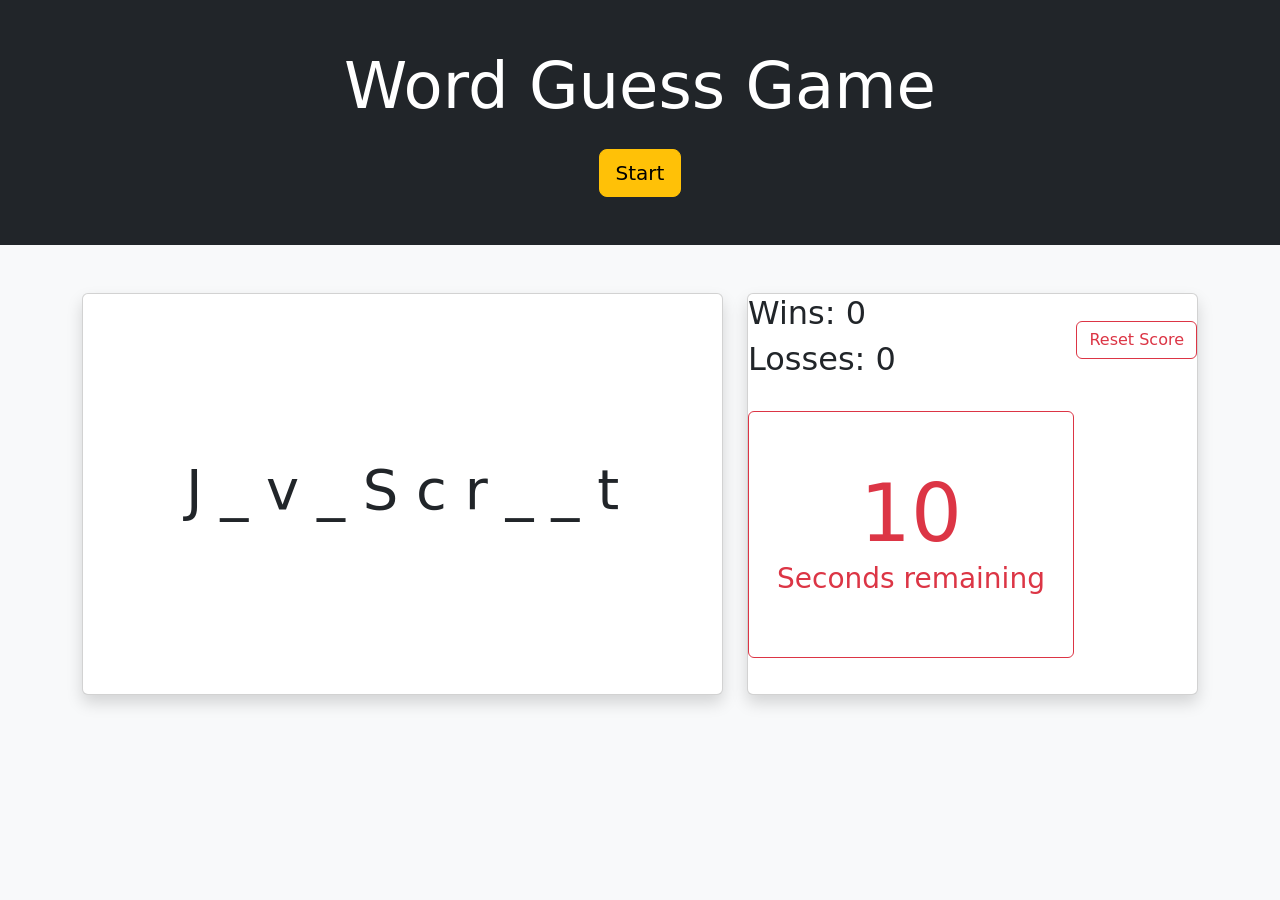
==== main/index.html @ d00edfd0 "bootstrap added" ====
<!doctype html>
<html lang="en">
  <head>
    <meta charset="UTF-8" />
    <meta name="viewport" content="width=device-width, initial-scale=1.0" />
    <title>Word Guessing</title>

    <!-- Bootstrap -->
    <link
      href="https://cdn.jsdelivr.net/npm/bootstrap@5.3.3/dist/css/bootstrap.min.css"
      rel="stylesheet"
    />

    <!-- stylesheet -->
    <link rel="stylesheet" href="./assets/css/style.css" />
  </head>
  <body class="bg-light">
    <!-- created a header -->
    <header class="bg-dark text-white text-center py-5">
      <h1 class="display-3">Word Guess Game</h1>
      <button class="btn btn-warning btn-lg mt-3 start-button">Start</button>
    </header>

    <!-- main Game -->
    <main class="container py-5">
      <div class="row g-4">
        <!-- word guess card -->
        <section class="col-12 col-lg-7">
          <div class="card shadow h-100">
            <div
              class="card-body d-flex justify-content-center align-items-center"
              style="min-height: 400px"
            >
              <h2 class="display-4 word-blanks">J _ v _ S c r _ _ t</h2>
            </div>
          </div>
        </section>

        <!-- Results card -->
        <section class="col-12 col-lg-5">
          <div class="card shadow h-100">
            <div card="card-body">
              <!-- wins and losses -->
              <div
                class="d-flex justify-content-between align-items-center mb-4"
              >
                <div>
                  <h2>
                    Wins:
                    <span class="win">0</span>
                  </h2>
                  <h2>
                    Losses:
                    <span class="lose">0</span>
                  </h2>
                </div>
                <button class="btn btn-outline-danger reset-button">
                  Reset Score
                </button>
              </div>
              <!-- Timer -->
              <div class="btn btn-outline-danger reset-button">
                <div class="card-body py-5">
                  <div class="display-1 timer-count">10</div>
                  <h3>Seconds remaining</h3>
                </div>
              </div>
            </div>
          </div>
        </section>
      </div>
    </main>

    <!-- JS -->
    <script src="assets/js/script.js"></script>
  </body>
</html>
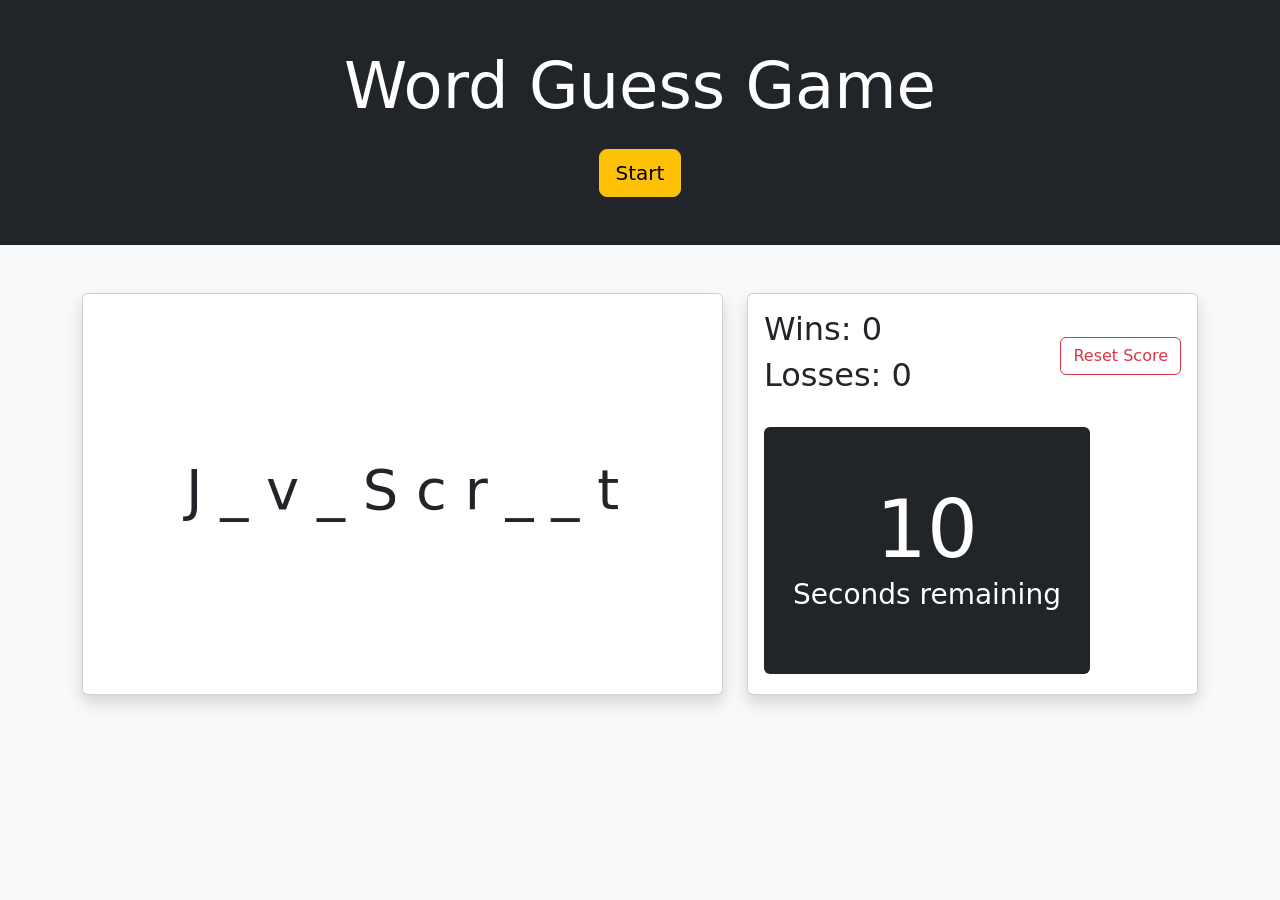
==== commit f2d42180: "fix spelling mistake on bootstrap" ====
--- a/main/index.html
+++ b/main/index.html
@@ -39,7 +39,7 @@
         <!-- Results card -->
         <section class="col-12 col-lg-5">
           <div class="card shadow h-100">
-            <div card="card-body">
+            <div class="card-body">
               <!-- wins and losses -->
               <div
                 class="d-flex justify-content-between align-items-center mb-4"
@@ -59,7 +59,7 @@
                 </button>
               </div>
               <!-- Timer -->
-              <div class="btn btn-outline-danger reset-button">
+              <div class="btn bg-dark text-white text-center">
                 <div class="card-body py-5">
                   <div class="display-1 timer-count">10</div>
                   <h3>Seconds remaining</h3>
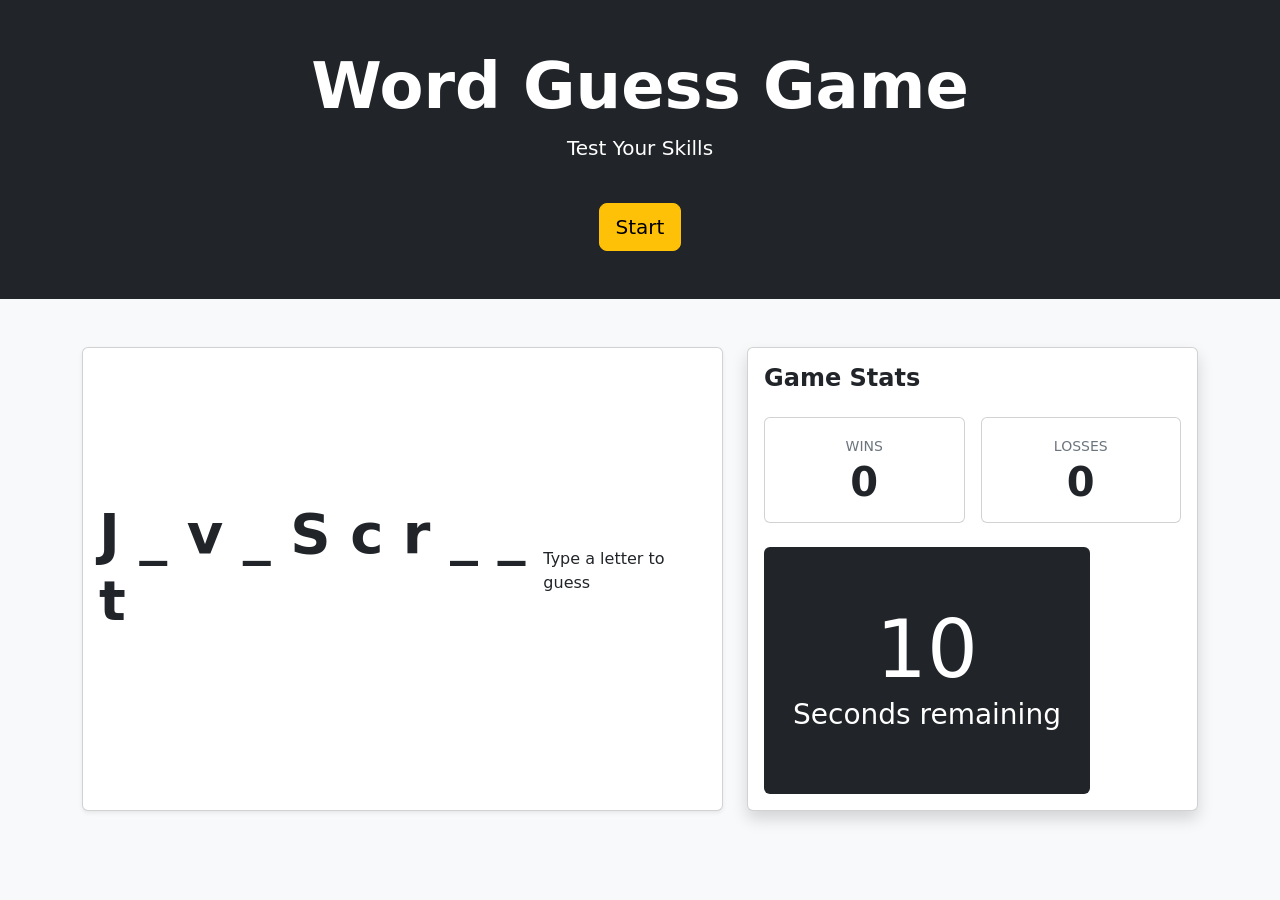
==== commit c77eed43: "updating bootstrap" ====
--- a/main/index.html
+++ b/main/index.html
@@ -17,8 +17,11 @@
   <body class="bg-light">
     <!-- created a header -->
     <header class="bg-dark text-white text-center py-5">
-      <h1 class="display-3">Word Guess Game</h1>
-      <button class="btn btn-warning btn-lg mt-3 start-button">Start</button>
+      <div class="container">
+        <h1 class="display-3 fw-bold">Word Guess Game</h1>
+        <p class="lead mb-4">Test Your Skills</p>
+        <button class="btn btn-warning btn-lg mt-3 start-button">Start</button>
+      </div>
     </header>
 
     <!-- main Game -->
@@ -26,38 +29,50 @@
       <div class="row g-4">
         <!-- word guess card -->
         <section class="col-12 col-lg-7">
-          <div class="card shadow h-100">
+          <div class="card shadow-sm h-100">
             <div
-              class="card-body d-flex justify-content-center align-items-center"
+              class="card-body d-flex flex-coliumn justify-content-center align-items-center"
               style="min-height: 400px"
             >
-              <h2 class="display-4 word-blanks">J _ v _ S c r _ _ t</h2>
+              <h2 class="display-4 fw-bold word-blanks mb-4">
+                J _ v _ S c r _ _ t
+              </h2>
+              <p>Type a letter to guess</p>
             </div>
           </div>
         </section>
 
-        <!-- Results card -->
+        <!-- Start Game/Results card -->
         <section class="col-12 col-lg-5">
           <div class="card shadow h-100">
             <div class="card-body">
+              <h2 class="h4 fw-bold mb-4">Game Stats</h2>
               <!-- wins and losses -->
-              <div
-                class="d-flex justify-content-between align-items-center mb-4"
-              >
-                <div>
-                  <h2>
-                    Wins:
-                    <span class="win">0</span>
-                  </h2>
-                  <h2>
-                    Losses:
-                    <span class="lose">0</span>
-                  </h2>
+
+              <div class="row g-3 mb-4">
+                <div class="col-6">
+                <div class="card text-center">
+                  <div class="card-body">
+                    <small class="text-secondary"> WINS </small>
+                    <div class="display-6 fw-bold win">0</div>
+                  </div>
+                  </div>
                 </div>
-                <button class="btn btn-outline-danger reset-button">
-                  Reset Score
-                </button>
-              </div>
+
+                <div class="col-6">
+                <div class="card text-center">
+                  <div class="card-body">
+                    <small class="text-secondary"> LOSSES </small>
+                    <div class="display-6 fw-bold win">0</div>
+                  </div>
+                  </div>
+                </div>
+                </div>
+                
+
+
+           
+              
               <!-- Timer -->
               <div class="btn bg-dark text-white text-center">
                 <div class="card-body py-5">
@@ -66,10 +81,12 @@
                 </div>
               </div>
             </div>
+            </div>
           </div>
         </section>
       </div>
     </main>
+    
 
     <!-- JS -->
     <script src="assets/js/script.js"></script>
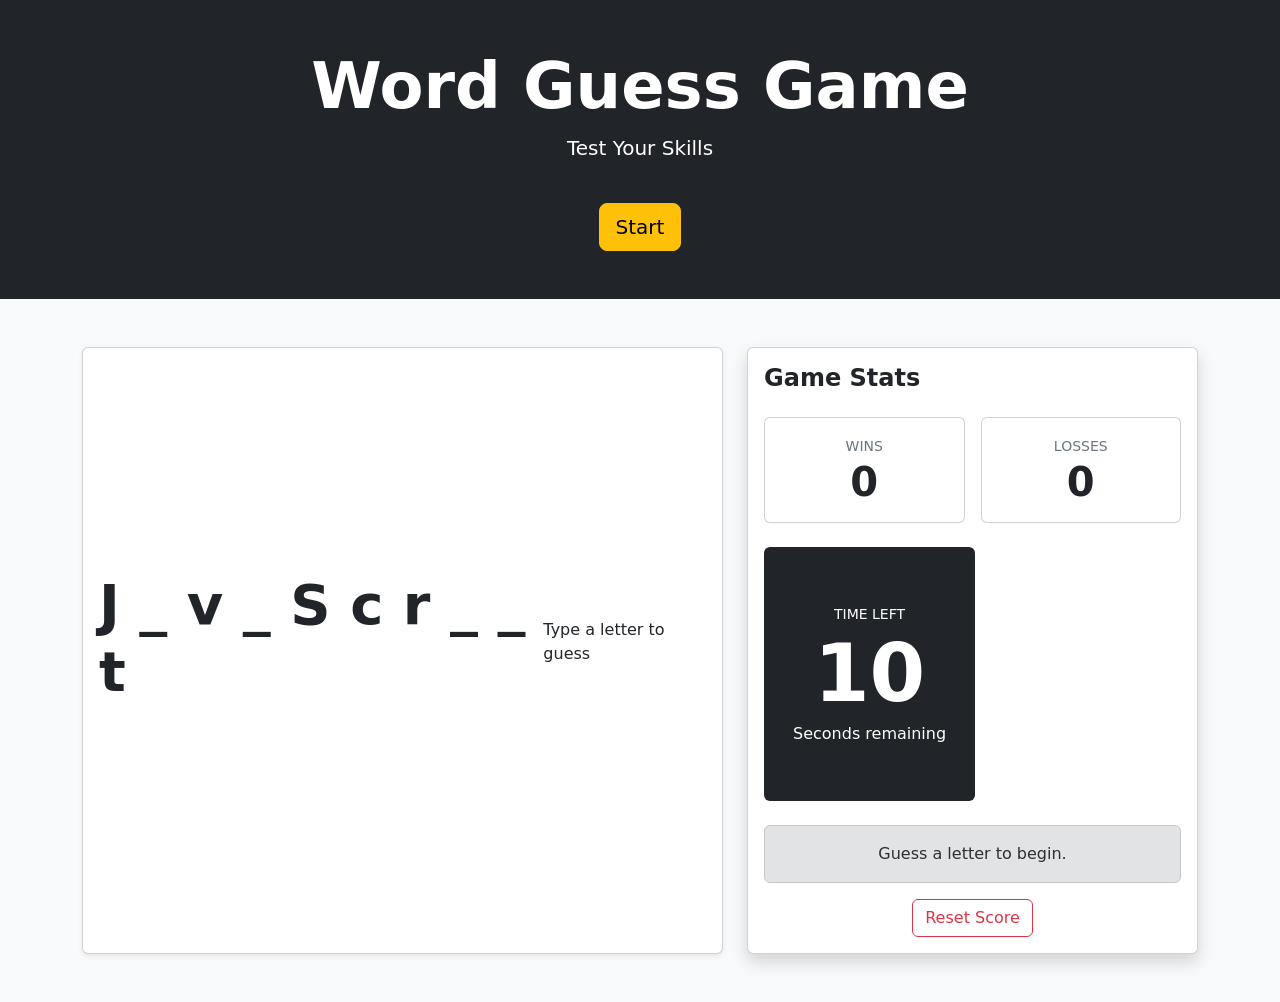
==== commit 94367f07: "game status and reset" ====
--- a/main/index.html
+++ b/main/index.html
@@ -74,16 +74,33 @@
            
               
               <!-- Timer -->
-              <div class="btn bg-dark text-white text-center">
+              <div class="btn bg-dark text-white text-center mb-4">
                 <div class="card-body py-5">
-                  <div class="display-1 timer-count">10</div>
-                  <h3>Seconds remaining</h3>
+                    <small class="text-uppercase">
+                        Time Left
+                    </small>
+                  <div class="display-1 fw-bold timer-count">10</div>
+                  <p class="mb-0">Seconds remaining</p>
                 </div>
               </div>
+            
+              <!-- game stauts -->
+               <div class="alert alert-secondary text-center game-status">
+                Guess a letter to begin.
+               </div>
+
+               <!-- reset -->
+                <div class="text-center">
+                    <button class="btn btn-outline-danger reset-button">
+                        Reset Score
+                    </button>
+                </div>
+
+
             </div>
             </div>
+        </section>
           </div>
-        </section>
       </div>
     </main>
     
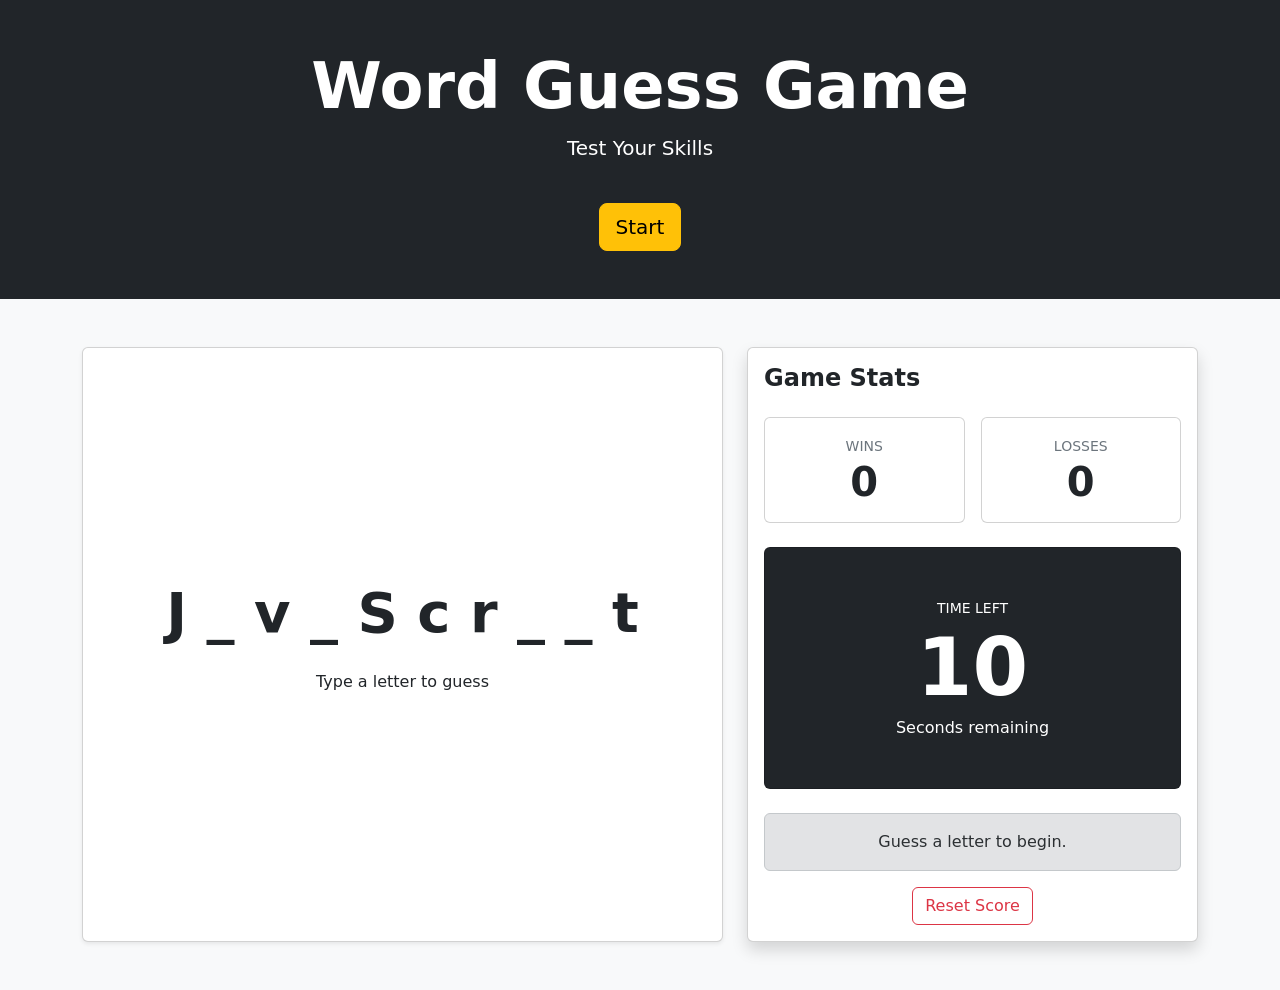
==== commit d62479fe: "debugging 4 errors" ====
--- a/main/index.html
+++ b/main/index.html
@@ -31,7 +31,7 @@
         <section class="col-12 col-lg-7">
           <div class="card shadow-sm h-100">
             <div
-              class="card-body d-flex flex-coliumn justify-content-center align-items-center"
+              class="card-body d-flex flex-column justify-content-center align-items-center"
               style="min-height: 400px"
             >
               <h2 class="display-4 fw-bold word-blanks mb-4">
@@ -51,59 +51,49 @@
 
               <div class="row g-3 mb-4">
                 <div class="col-6">
-                <div class="card text-center">
-                  <div class="card-body">
-                    <small class="text-secondary"> WINS </small>
-                    <div class="display-6 fw-bold win">0</div>
-                  </div>
+                  <div class="card text-center">
+                    <div class="card-body">
+                      <small class="text-secondary"> WINS </small>
+                      <div class="display-6 fw-bold win">0</div>
+                    </div>
                   </div>
                 </div>
 
                 <div class="col-6">
-                <div class="card text-center">
-                  <div class="card-body">
-                    <small class="text-secondary"> LOSSES </small>
-                    <div class="display-6 fw-bold win">0</div>
-                  </div>
+                  <div class="card text-center">
+                    <div class="card-body">
+                      <small class="text-secondary"> LOSSES </small>
+                      <div class="display-6 fw-bold lose">0</div>
+                    </div>
                   </div>
                 </div>
-                </div>
-                
+              </div>
 
-
-           
-              
               <!-- Timer -->
-              <div class="btn bg-dark text-white text-center mb-4">
+              <div class="card bg-dark text-white text-center mb-4">
                 <div class="card-body py-5">
-                    <small class="text-uppercase">
-                        Time Left
-                    </small>
+                  <small class="text-uppercase"> Time Left </small>
                   <div class="display-1 fw-bold timer-count">10</div>
                   <p class="mb-0">Seconds remaining</p>
                 </div>
               </div>
-            
+
               <!-- game stauts -->
-               <div class="alert alert-secondary text-center game-status">
+              <div class="alert alert-secondary text-center game-status">
                 Guess a letter to begin.
-               </div>
+              </div>
 
-               <!-- reset -->
-                <div class="text-center">
-                    <button class="btn btn-outline-danger reset-button">
-                        Reset Score
-                    </button>
-                </div>
-
-
+              <!-- reset -->
+              <div class="text-center">
+                <button class="btn btn-outline-danger reset-button">
+                  Reset Score
+                </button>
+              </div>
             </div>
-            </div>
+          </div>
         </section>
-          </div>
       </div>
     </main>
-    
 
     <!-- JS -->
     <script src="assets/js/script.js"></script>
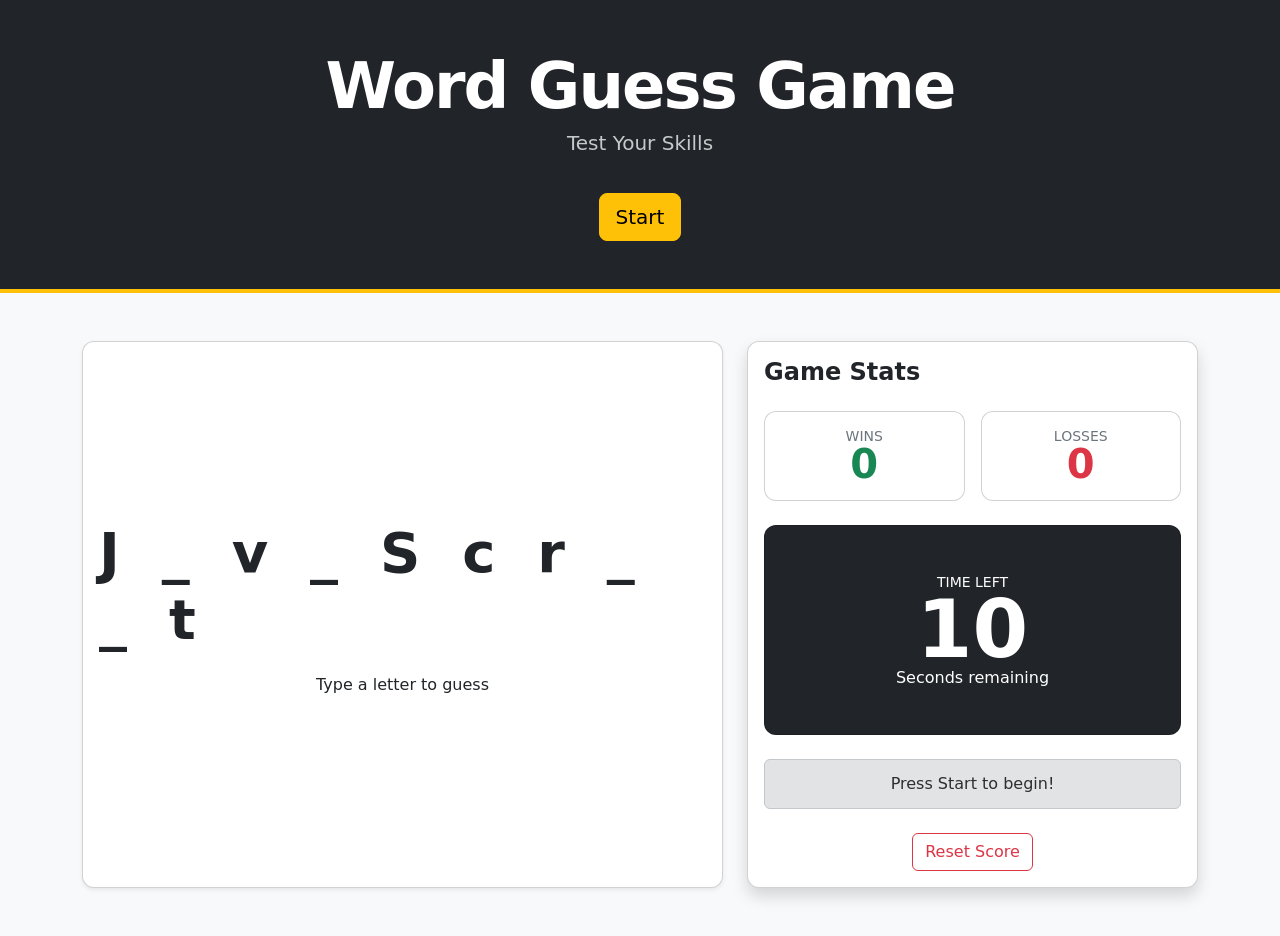
==== commit 88292c10: "connecting it to html" ====
--- a/main/index.html
+++ b/main/index.html
@@ -12,6 +12,7 @@
     />
 
     <!-- stylesheet -->
+    <link rel="stylesheet" href="./assets/css/reset.css" />
     <link rel="stylesheet" href="./assets/css/style.css" />
   </head>
   <body class="bg-light">
@@ -31,8 +32,7 @@
         <section class="col-12 col-lg-7">
           <div class="card shadow-sm h-100">
             <div
-              class="card-body d-flex flex-column justify-content-center align-items-center"
-              style="min-height: 400px"
+              class="card-body word-blanks-container d-flex flex-column justify-content-center align-items-center"
             >
               <h2 class="display-4 fw-bold word-blanks mb-4">
                 J _ v _ S c r _ _ t
--- a/main/assets/css/style.css
+++ b/main/assets/css/style.css
@@ -0,0 +1,190 @@
+/* ==================================================
+   Word Guess Game - Custom Styles
+   Bootstrap handles the main layout and components.
+   ================================================== */
+
+/* ------------------------------
+   Design Tokens
+   ------------------------------ */
+
+:root {
+  --color-primary: #ffc107;
+  --color-dark: #212529;
+  --color-background: #f8f9fa;
+  --color-text: #212529;
+  --color-success: #198754;
+  --color-danger: #dc3545;
+
+
+  --radius-md: 0.75rem;
+
+  --shadow-sm: 0 0.125rem 0.25rem rgba(0, 0, 0, 0.075);
+  --shadow-md: 0 0.5rem 1.5rem rgba(0, 0, 0, 0.1);
+
+  --transition-fast: 150ms ease-in-out;
+  --transition-normal: 250ms ease-in-out;
+}
+
+   /* ------------------------------
+   Global
+   ------------------------------ */
+
+
+
+* {
+  box-sizing: border-box;
+}
+
+html {
+  scroll-behavior: smooth;
+}
+
+body {
+  min-height: 100vh;
+  font-family:
+    system-ui,
+    -apple-system,
+    BlinkMacSystemFont,
+    "Segoe UI",
+    sans-serif;
+
+  background-color: var(--color-background);
+  color: var(--color-text);
+}
+/* ------------------------------
+   Text Selection
+   ------------------------------ */
+ ::selection { 
+    background-color: var(--color-primary);
+    color: var(--color-dark);
+}
+
+/* ------------------------------
+   Header
+   ------------------------------ */
+header{
+    border-bottom: 4px solid var(--color-primary);
+}
+
+header h1{
+    font-size: clamp(2rem,5vw, 3.5rem);
+    letter-spacing: -0.03em;
+}
+
+header p{
+    color: rgba(255, 255, 255, 0.75);
+}
+
+/* ------------------------------
+   Buttons
+   ------------------------------ */
+
+   .start-button, .reset-button {
+        transition: 
+        transform var(--transition-fast),
+        box-shadow var(--transition-fast);
+    
+   }
+
+   .start-button:hover,
+   .reset-button:hover{
+        transform: translateY(-2px);
+        box-shadow: var(--shadow-sm);
+   }
+
+   .start-button:active,
+   .reset-button:active {
+        transform: translateY(0);
+   }
+
+   /* keyboard accessiblitlity */
+   .start-button:focus-visible,
+   .reset-button:focus-visible {
+        outline: 3px solid var(--color-primary);
+        outline-offset: 3px;
+   }
+
+/* ------------------------------
+   Game Cards
+   ------------------------------ */
+   .card{
+    border-radius: var(--radius-md);
+}
+.card.shadow-sm {
+    transition: 
+    transform var(--transition-normal),
+    box-shadow var(--transition-normal);
+}
+
+.card.shadow-sm:hover{
+    transform:translateY(-2px);
+    box-shadow: var(--shadow-md) !important;
+
+}
+/* ------------------------------
+   Word Guess Area
+   ------------------------------ */
+   .word-blanks-container {
+    min-height: 400px;
+   }
+   .word-blanks{
+    letter-spacing: 0.2em;
+    font-size:clamp(2rem, 5vw, 3.5rem);
+    user-select: none;
+   }
+/* ------------------------------
+   Statistics
+   ------------------------------ */
+   .win,.lose{
+    line-height: 1;
+   }
+   .win{
+    color:var(--color-success);
+   }
+   .lose{
+    color: var(--color-danger);
+   }
+ /* ------------------------------
+   Timer
+   ------------------------------ */
+   .timer-count{
+    line-height: 1;
+    font-variant-numeric: tabular-nums;
+   }
+/* ------------------------------
+   Game Status
+   ------------------------------ */
+   .game-status{
+    min-height: 48px;
+    display: flex;
+    align-items: center;
+    justify-content: center;
+    margin-bottom: 1.5rem;
+   }
+/* ------------------------------
+   Responsive Adjustments
+   ------------------------------ */
+   @media (max-width: 576px) {
+  .word-blanks-container {
+    min-height: 300px;
+  }
+
+  .word-blanks {
+    letter-spacing: 0.1em;
+  }
+}
+/* ------------------------------
+   Reduced Motion Accessibility
+   ------------------------------ */   
+   @media (prefers-reduced-motion: reduce) {
+  html {
+    scroll-behavior: auto;
+  }
+
+  *,
+  *::before,
+  *::after {
+    transition-duration: 0.01ms !important;
+    animation-duration: 0.01ms !important;
+  }
+}
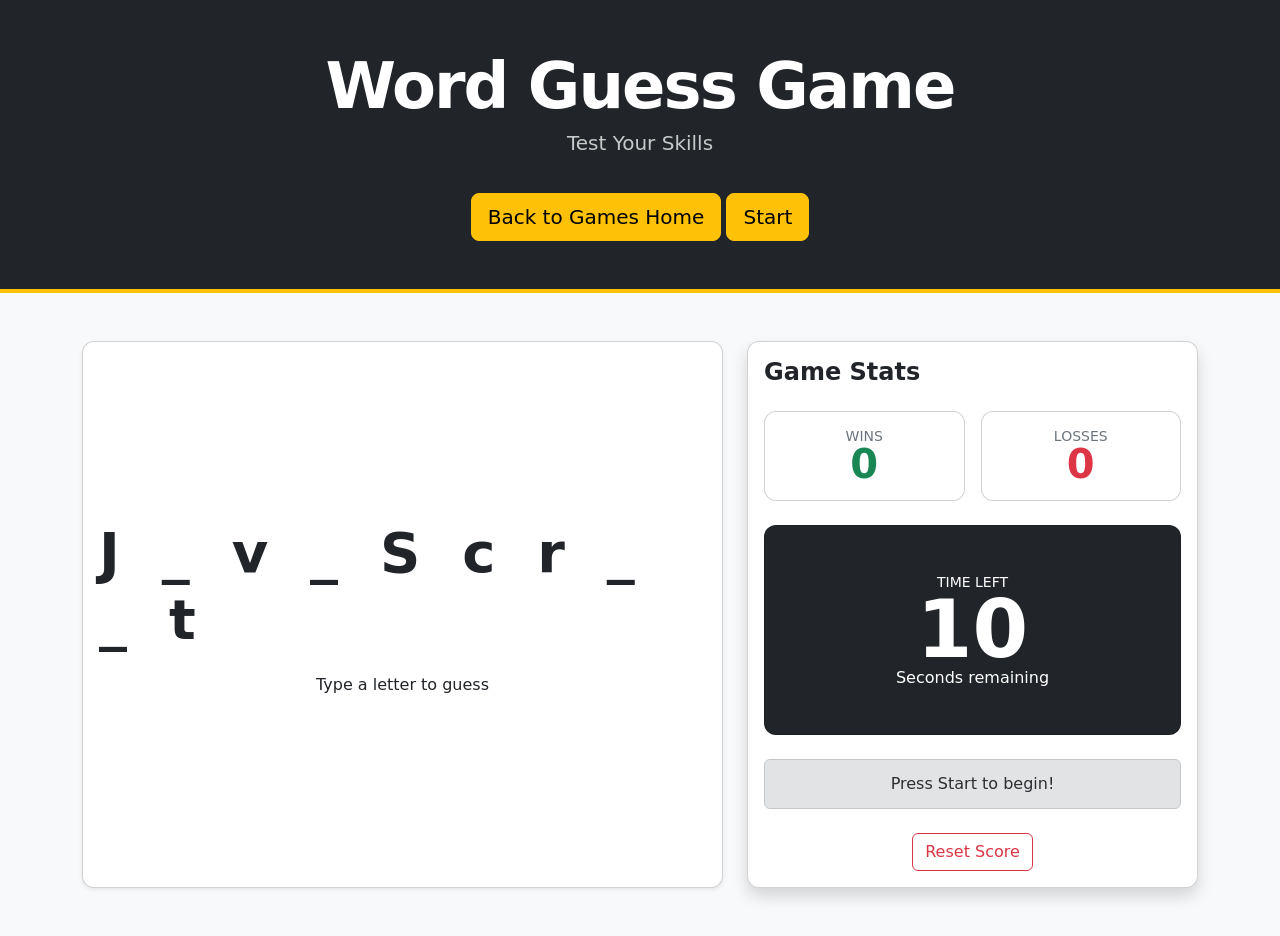
==== commit ad2b2da4: "game home page connectected both games used bootstrap" ====
--- a/main/index.html
+++ b/main/index.html
@@ -21,6 +21,9 @@
       <div class="container">
         <h1 class="display-3 fw-bold">Word Guess Game</h1>
         <p class="lead mb-4">Test Your Skills</p>
+        <a href="../index.html" class="btn btn-warning btn-lg mt-3"
+          >Back to Games Home</a
+        >
         <button class="btn btn-warning btn-lg mt-3 start-button">Start</button>
       </div>
     </header>
--- a/main/assets/css/style.css
+++ b/main/assets/css/style.css
@@ -104,6 +104,25 @@
         outline-offset: 3px;
    }
 
+
+.play-again {
+  display: inline-block;
+  margin-top: var(--space-md);
+  padding: 0.75rem 1.5rem;
+  border-radius: var(--radius-sm);
+  color: var(--color-white);
+  background-color: var(--color-header);
+  font-weight: 700;
+  text-decoration: none;
+  transition: background-color 0.2s ease;
+}
+
+.play-again:hover {
+  color: var(--color-white);
+  background-color: var(--color-primary-hover);
+}
+
+
 /* ------------------------------
    Game Cards
    ------------------------------ */
